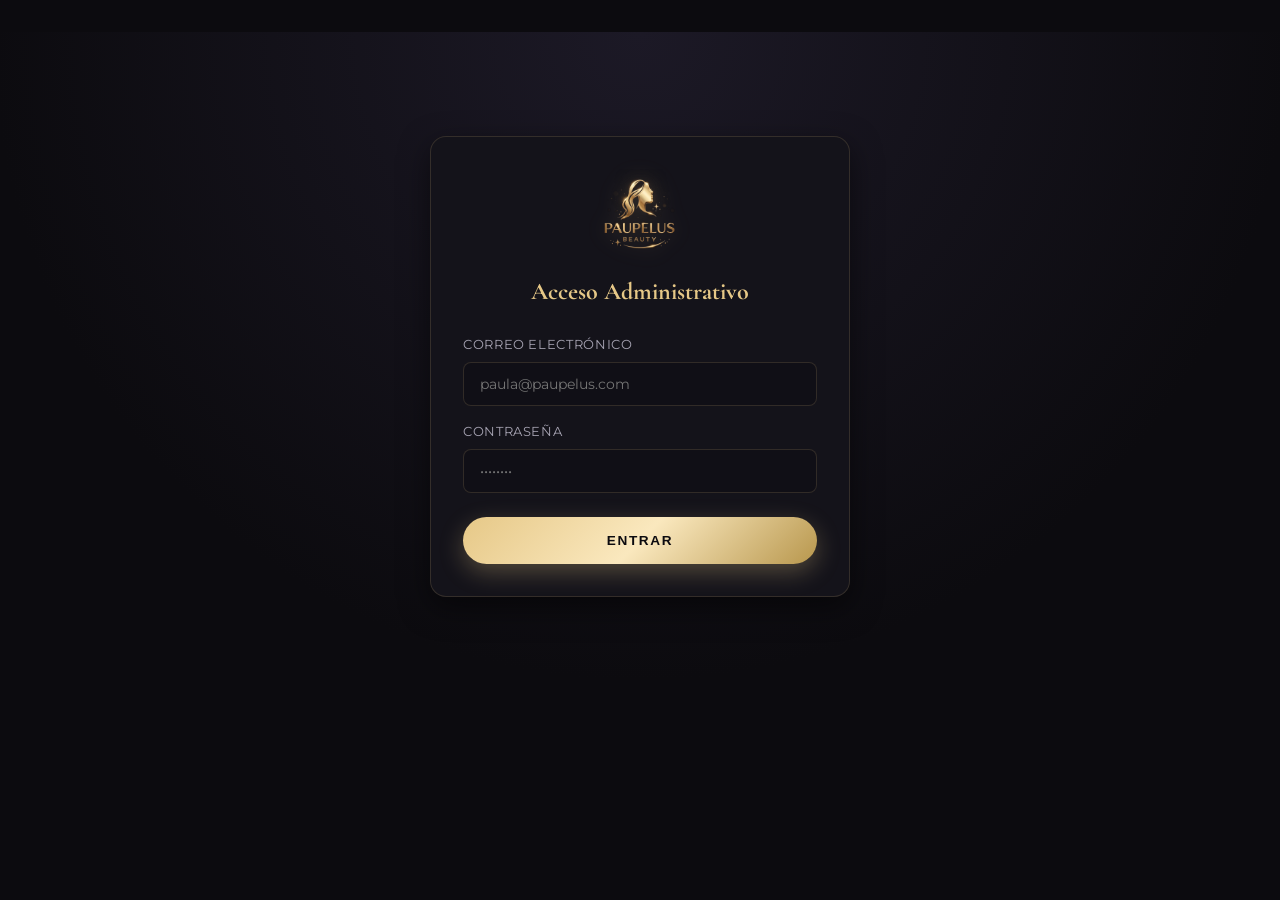
==== admin.html @ b0ae9ec2 "Fix: carga Supabase desde jsDelivr UMD para compatibilidad móvil" ====
<!DOCTYPE html>
<html lang="es">
<head>
  <meta charset="UTF-8">
  <meta name="viewport" content="width=device-width, initial-scale=1.0">
  <title>Paupelus Admin | Gestión de Catálogo</title>
  <link rel="stylesheet" href="css/base.css">
  <link rel="stylesheet" href="css/header.css">
  <link rel="stylesheet" href="css/admin.css">
  <link rel="icon" type="image/png" href="logo dorado transparente.png">
</head>
<body>

  <!-- Vista Login -->
  <main class="admin-container" id="loginView">
    <div class="admin-card" style="max-width: 420px; margin: 5rem auto;">
      <div style="text-align:center; margin-bottom:1.5rem;">
        <img src="logo dorado transparente.png" alt="Paupelus" class="admin-brand-logo" style="height: 80px; max-height: 80px; width: auto; object-fit: contain; filter: drop-shadow(0 2px 10px rgba(230,200,135,0.2));">
        <h2 style="margin-top: 1rem; font-size: 1.5rem;">Acceso Administrativo</h2>
      </div>
      <form id="loginForm" class="form-group" style="gap: 1rem;">
        <div class="form-group">
          <label for="loginEmail">Correo Electrónico</label>
          <input type="email" id="loginEmail" class="admin-input" required placeholder="paula@paupelus.com">
        </div>
        <div class="form-group">
          <label for="loginPassword">Contraseña</label>
          <input type="password" id="loginPassword" class="admin-input" required placeholder="••••••••">
        </div>
        <button type="submit" class="btn-primary" style="width:100%; justify-content:center; margin-top:0.5rem;">
          Entrar
        </button>
        <div id="loginError" class="admin-msg error" style="display:none;"></div>
      </form>
    </div>
  </main>

  <!-- Vista Panel Principal -->
  <main class="admin-container" id="panelView" style="display:none;">
    <div style="display:flex; justify-content:space-between; align-items:center; margin-bottom: 2rem;">
      <div style="display:flex; align-items:center; gap:1.2rem;">
        <img src="logo dorado transparente.png" alt="Paupelus" class="admin-brand-logo" style="height: 60px; max-height: 60px; width: auto; object-fit: contain; filter: drop-shadow(0 2px 8px rgba(230,200,135,0.2));">
        <h1 style="font-family:var(--font-serif); font-size:1.8rem; color:var(--gold-primary);">Panel de Administración</h1>
      </div>
      <button id="btnLogout" class="card-action-btn" style="flex:none; padding: 0.6rem 1.2rem;">
        Cerrar sesión
      </button>
    </div>

    <!-- Navegación de Pestañas Principales del Panel -->
    <div class="admin-main-tabs" style="display:flex; gap:0.6rem; margin-bottom:2rem; border-bottom: 1px solid var(--border-subtle); padding-bottom: 1rem; flex-wrap:wrap;">
      <button type="button" class="filter-btn active" id="tabNavProductos">Catálogo</button>
      <button type="button" class="filter-btn" id="tabNavReels">Reels ("En Acción")</button>
      <button type="button" class="filter-btn" id="tabNavGaleria">Galería</button>
      <button type="button" class="filter-btn" id="tabNavLives">Avisar Live</button>
    </div>

    <!-- Pestaña 1: Catálogo (Nuevo Producto + Gestión de Productos) -->
    <div id="panelSeccionProductos">
    <!-- Formulario de Creación de Producto -->
    <section class="admin-card">
      <h2>Nuevo Producto</h2>
      <form id="productForm">
        <div class="form-grid">
          <div class="form-group">
            <label for="categoria">Categoría</label>
            <select id="categoria" class="admin-select" required>
              <option value="pelucas">Pelucas</option>
              <option value="accesorios">Accesorios</option>
            </select>
          </div>
          <div class="form-group" id="subcategoriaGroup">
            <label for="subcategoriaSelect">Subcategoría (Peluca)</label>
            <select id="subcategoriaSelect" class="admin-select">
              <option value="">-- Selecciona --</option>
              <option value="seminatural">Peluca Clásica</option>
              <option value="lacefront">Peluca Lace Front</option>
            </select>
          </div>
          <div class="form-group">
            <label for="nombre">Nombre</label>
            <input type="text" id="nombre" class="admin-input" required placeholder="Ej. Caramel Wave HD">
          </div>
          <div class="form-group">
            <label for="color">Color</label>
            <input type="text" id="color" class="admin-input" placeholder="Ej. Castaño Miel">
          </div>
          <div class="form-group">
            <label for="largo_cm">Largo (cm)</label>
            <input type="number" id="largo_cm" class="admin-input" min="0" placeholder="Ej. 65">
          </div>
          <div class="form-group">
            <label for="tipo">Tipo</label>
            <input type="text" id="tipo" class="admin-input" placeholder="Ej. Ondulado / Lace 13x4">
          </div>
          <div class="form-group">
            <label for="precio">Precio (COP)</label>
            <input type="number" id="precio" class="admin-input" required min="0" placeholder="Ej. 185000">
          </div>
          <div class="form-group full-width">
            <label for="descripcion">Descripción (opcional)</label>
            <textarea id="descripcion" class="admin-textarea" rows="3" placeholder="Opcional"></textarea>
          </div>
          <div class="form-group">
            <label for="fotoInput">Foto del Producto (PNG, JPG)</label>
            <input type="file" id="fotoInput" class="admin-input" accept="image/*" required>
            <span id="fotoStatus" style="font-size:0.8rem; color:var(--text-muted); display:block; margin-top:0.3rem;"></span>
          </div>
          <div class="form-group">
            <label for="videoInput">Video (opcional)</label>
            <input type="file" id="videoInput" class="admin-input" accept="video/*">
            <span id="videoStatus" style="font-size:0.8rem; color:var(--text-muted); display:block; margin-top:0.3rem;"></span>
          </div>
        </div>

        <!-- Área de Previsualización y Procesado -->
        <div class="preview-box">
          <span id="processStatus" class="status-badge">Selecciona una foto y presiona "Procesar foto"</span>
          <canvas id="previewCanvas" width="1000" height="1250"></canvas>
        </div>

        <div class="admin-actions" style="flex-direction:column; align-items:flex-start;">
          <label style="display:flex; align-items:center; gap:0.5rem; margin-bottom:0.75rem; cursor:pointer;">
            <input type="checkbox" id="skipBgRemoval">
            Ya quité el fondo yo mismo (subir tal cual, sin procesar con IA)
          </label>
          <div style="display:flex; gap:1rem; flex-wrap:wrap;">
            <button type="button" id="btnProcesarFoto" class="btn-outline">
              Procesar foto
            </button>
            <button type="button" id="btnGuardarProducto" class="btn-primary" disabled>
              Guardar producto
            </button>
          </div>
        </div>

        <div id="panelMsg" class="admin-msg"></div>
      </form>
    </section>

    <!-- Lista y Papelera de Productos -->
    <section class="admin-card">
      <h2>Gestión de Catálogo</h2>
      <div class="admin-tabs" style="display:flex; gap:0.5rem; margin-bottom:1.5rem;">
        <button id="tabActivos" class="filter-btn active">Productos</button>
        <button id="tabPapelera" class="filter-btn">Papelera</button>
      </div>
      <div id="listaProductos">
        <p style="color:var(--text-muted); font-size:0.9rem;">Cargando lista...</p>
      </div>
    </section>
    </div>

    <!-- Gestión de Reels ("Paupelus en Acción") -->
    <section class="admin-card" id="seccionReels" style="display:none;">
      <h2>Gestión de Reels ("Paupelus en Acción")</h2>
      <p style="color:var(--text-muted); font-size:0.9rem; margin-top:-1rem; margin-bottom:1.5rem;">
        Configura los 4 reels fijados en la página de inicio. Puedes actualizar el link de TikTok o Instagram, el título descriptivo y subir una portada personalizada.
      </p>

      <div style="display: grid; grid-template-columns: repeat(auto-fit, minmax(280px, 1fr)); gap: 1.5rem;">
        <!-- Posición 1 -->
        <div class="reel-admin-card" style="background:#0d0c12; border:1px solid var(--border-subtle); border-radius:12px; padding:1.2rem; display:flex; flex-direction:column; gap:0.9rem;">
          <div style="display:flex; justify-content:space-between; align-items:center;">
            <h3 style="color:var(--gold-light); font-size:1.05rem; margin:0;">Posición 1</h3>
            <span class="badge-status badge-active" id="reelBadge_1" style="display:none;">Guardado</span>
          </div>

          <div class="form-group">
            <label for="reelPlataforma_1">Plataforma</label>
            <select id="reelPlataforma_1" class="admin-select">
              <option value="TikTok">TikTok</option>
              <option value="Instagram">Instagram</option>
            </select>
          </div>

          <div class="form-group">
            <label for="reelTitulo_1">Título</label>
            <input type="text" id="reelTitulo_1" class="admin-input" placeholder="Ej. Instalación indetectable">
          </div>

          <div class="form-group">
            <label for="reelLink_1">Link (URL)</label>
            <input type="url" id="reelLink_1" class="admin-input" placeholder="https://www.tiktok.com/@...">
          </div>

          <div class="form-group">
            <label for="reelPortada_1">Portada (Imagen)</label>
            <div style="display:flex; align-items:center; gap:0.8rem;">
              <img id="reelPreview_1" src="" alt="Preview" style="width:50px; height:75px; object-fit:cover; border-radius:6px; background:#171520; display:none; border:1px solid var(--border-subtle);">
              <div style="flex:1;">
                <input type="file" id="reelPortada_1" class="admin-input" accept="image/*" style="font-size:0.8rem; padding:0.4rem 0.6rem;">
                <span id="reelPortadaStatus_1" style="font-size:0.75rem; color:var(--text-muted); display:block; margin-top:0.2rem;">Sin imagen personalizada</span>
              </div>
            </div>
          </div>

          <div style="margin-top:auto; padding-top:0.5rem;">
            <button type="button" class="btn-primary" id="btnGuardarReel_1" style="width:100%; justify-content:center;">
              Guardar Posición 1
            </button>
            <div id="reelMsg_1" class="admin-msg" style="margin-top:0.5rem;"></div>
          </div>
        </div>

        <!-- Posición 2 -->
        <div class="reel-admin-card" style="background:#0d0c12; border:1px solid var(--border-subtle); border-radius:12px; padding:1.2rem; display:flex; flex-direction:column; gap:0.9rem;">
          <div style="display:flex; justify-content:space-between; align-items:center;">
            <h3 style="color:var(--gold-light); font-size:1.05rem; margin:0;">Posición 2</h3>
            <span class="badge-status badge-active" id="reelBadge_2" style="display:none;">Guardado</span>
          </div>

          <div class="form-group">
            <label for="reelPlataforma_2">Plataforma</label>
            <select id="reelPlataforma_2" class="admin-select">
              <option value="Instagram">Instagram</option>
              <option value="TikTok">TikTok</option>
            </select>
          </div>

          <div class="form-group">
            <label for="reelTitulo_2">Título</label>
            <input type="text" id="reelTitulo_2" class="admin-input" placeholder="Ej. Cambio de look express">
          </div>

          <div class="form-group">
            <label for="reelLink_2">Link (URL)</label>
            <input type="url" id="reelLink_2" class="admin-input" placeholder="https://www.instagram.com/reel/...">
          </div>

          <div class="form-group">
            <label for="reelPortada_2">Portada (Imagen)</label>
            <div style="display:flex; align-items:center; gap:0.8rem;">
              <img id="reelPreview_2" src="" alt="Preview" style="width:50px; height:75px; object-fit:cover; border-radius:6px; background:#171520; display:none; border:1px solid var(--border-subtle);">
              <div style="flex:1;">
                <input type="file" id="reelPortada_2" class="admin-input" accept="image/*" style="font-size:0.8rem; padding:0.4rem 0.6rem;">
                <span id="reelPortadaStatus_2" style="font-size:0.75rem; color:var(--text-muted); display:block; margin-top:0.2rem;">Sin imagen personalizada</span>
              </div>
            </div>
          </div>

          <div style="margin-top:auto; padding-top:0.5rem;">
            <button type="button" class="btn-primary" id="btnGuardarReel_2" style="width:100%; justify-content:center;">
              Guardar Posición 2
            </button>
            <div id="reelMsg_2" class="admin-msg" style="margin-top:0.5rem;"></div>
          </div>
        </div>

        <!-- Posición 3 -->
        <div class="reel-admin-card" style="background:#0d0c12; border:1px solid var(--border-subtle); border-radius:12px; padding:1.2rem; display:flex; flex-direction:column; gap:0.9rem;">
          <div style="display:flex; justify-content:space-between; align-items:center;">
            <h3 style="color:var(--gold-light); font-size:1.05rem; margin:0;">Posición 3</h3>
            <span class="badge-status badge-active" id="reelBadge_3" style="display:none;">Guardado</span>
          </div>

          <div class="form-group">
            <label for="reelPlataforma_3">Plataforma</label>
            <select id="reelPlataforma_3" class="admin-select">
              <option value="TikTok">TikTok</option>
              <option value="Instagram">Instagram</option>
            </select>
          </div>

          <div class="form-group">
            <label for="reelTitulo_3">Título</label>
            <input type="text" id="reelTitulo_3" class="admin-input" placeholder="Ej. Desenredado y cuidado">
          </div>

          <div class="form-group">
            <label for="reelLink_3">Link (URL)</label>
            <input type="url" id="reelLink_3" class="admin-input" placeholder="https://www.tiktok.com/@...">
          </div>

          <div class="form-group">
            <label for="reelPortada_3">Portada (Imagen)</label>
            <div style="display:flex; align-items:center; gap:0.8rem;">
              <img id="reelPreview_3" src="" alt="Preview" style="width:50px; height:75px; object-fit:cover; border-radius:6px; background:#171520; display:none; border:1px solid var(--border-subtle);">
              <div style="flex:1;">
                <input type="file" id="reelPortada_3" class="admin-input" accept="image/*" style="font-size:0.8rem; padding:0.4rem 0.6rem;">
                <span id="reelPortadaStatus_3" style="font-size:0.75rem; color:var(--text-muted); display:block; margin-top:0.2rem;">Sin imagen personalizada</span>
              </div>
            </div>
          </div>

          <div style="margin-top:auto; padding-top:0.5rem;">
            <button type="button" class="btn-primary" id="btnGuardarReel_3" style="width:100%; justify-content:center;">
              Guardar Posición 3
            </button>
            <div id="reelMsg_3" class="admin-msg" style="margin-top:0.5rem;"></div>
          </div>
        </div>

        <!-- Posición 4 -->
        <div class="reel-admin-card" style="background:#0d0c12; border:1px solid var(--border-subtle); border-radius:12px; padding:1.2rem; display:flex; flex-direction:column; gap:0.9rem;">
          <div style="display:flex; justify-content:space-between; align-items:center;">
            <h3 style="color:var(--gold-light); font-size:1.05rem; margin:0;">Posición 4</h3>
            <span class="badge-status badge-active" id="reelBadge_4" style="display:none;">Guardado</span>
          </div>

          <div class="form-group">
            <label for="reelPlataforma_4">Plataforma</label>
            <select id="reelPlataforma_4" class="admin-select">
              <option value="Instagram">Instagram</option>
              <option value="TikTok">TikTok</option>
            </select>
          </div>

          <div class="form-group">
            <label for="reelTitulo_4">Título</label>
            <input type="text" id="reelTitulo_4" class="admin-input" placeholder="Ej. Test de calor y peinado">
          </div>

          <div class="form-group">
            <label for="reelLink_4">Link (URL)</label>
            <input type="url" id="reelLink_4" class="admin-input" placeholder="https://www.instagram.com/reel/...">
          </div>

          <div class="form-group">
            <label for="reelPortada_4">Portada (Imagen)</label>
            <div style="display:flex; align-items:center; gap:0.8rem;">
              <img id="reelPreview_4" src="" alt="Preview" style="width:50px; height:75px; object-fit:cover; border-radius:6px; background:#171520; display:none; border:1px solid var(--border-subtle);">
              <div style="flex:1;">
                <input type="file" id="reelPortada_4" class="admin-input" accept="image/*" style="font-size:0.8rem; padding:0.4rem 0.6rem;">
                <span id="reelPortadaStatus_4" style="font-size:0.75rem; color:var(--text-muted); display:block; margin-top:0.2rem;">Sin imagen personalizada</span>
              </div>
            </div>
          </div>

          <div style="margin-top:auto; padding-top:0.5rem;">
            <button type="button" class="btn-primary" id="btnGuardarReel_4" style="width:100%; justify-content:center;">
              Guardar Posición 4
            </button>
            <div id="reelMsg_4" class="admin-msg" style="margin-top:0.5rem;"></div>
          </div>
        </div>
      </div>
    </section>

    <!-- Gestión de Galería de Videos Promocionales -->
    <section class="admin-card" id="seccionGaleria" style="display:none;">
      <h2>Galería de Videos Promocionales</h2>
      <p style="color:var(--text-muted); font-size:0.9rem; margin-top:-1rem; margin-bottom:1.5rem;">
        Gestiona los videos de la sección Galería del sitio público. Los videos se alojan en el bucket <code>videos-galeria</code> y las portadas en <code>fotos-pelucas</code>.
      </p>

      <!-- Formulario de Video de Galería -->
      <form id="galeriaForm" style="margin-bottom:2.5rem; background:#0d0c12; border:1px solid var(--border-subtle); border-radius:12px; padding:1.5rem;">
        <h3 style="color:var(--gold-light); font-size:1.15rem; margin-bottom:1.2rem;">Nuevo Video / Edición</h3>
        
        <div class="form-grid">
          <div class="form-group" style="grid-column: span 2;">
            <label for="galeriaTitulo">Título del Video *</label>
            <input type="text" id="galeriaTitulo" class="admin-input" required placeholder="Ej. Presentación Silk Top Natural 60cm">
          </div>

          <div class="form-group">
            <label for="galeriaOrden">Orden de Exhibición</label>
            <input type="number" id="galeriaOrden" class="admin-input" min="1" value="1" placeholder="1">
          </div>

          <div class="form-group full-width">
            <label for="galeriaDescripcion">Descripción (Opcional)</label>
            <textarea id="galeriaDescripcion" class="admin-textarea" rows="2" placeholder="Detalles de la fibra, peinado o características del video..."></textarea>
          </div>

          <div class="form-group">
            <label for="galeriaVideoFile">Archivo de Video (MP4, WebM) *</label>
            <input type="file" id="galeriaVideoFile" class="admin-input" accept="video/*" required>
            <span id="galeriaVideoStatus" style="font-size:0.8rem; color:var(--text-muted); display:block; margin-top:0.3rem;"></span>
          </div>

          <div class="form-group">
            <label for="galeriaPortadaFile">Portada personalizada (Opcional)</label>
            <input type="file" id="galeriaPortadaFile" class="admin-input" accept="image/*">
            <span id="galeriaPortadaStatus" style="font-size:0.8rem; color:var(--text-muted); display:block; margin-top:0.3rem;"></span>
          </div>
        </div>

        <div class="admin-actions" style="margin-top:1.5rem;">
          <button type="submit" id="btnGuardarGaleria" class="btn-primary">
            Guardar video
          </button>
          <button type="button" id="btnCancelarGaleria" class="card-action-btn" style="display:none; padding:0.6rem 1.2rem;">
            Cancelar edición
          </button>
        </div>

        <div id="galeriaMsg" class="admin-msg"></div>
      </form>

      <!-- Listado de Videos de Galería -->
      <div style="border-top:1px solid var(--border-subtle); padding-top:1.5rem;">
        <div style="display:flex; justify-content:space-between; align-items:center; margin-bottom:1rem;">
          <h3 style="color:var(--gold-light); font-size:1.15rem; margin:0;">Videos registrados</h3>
        </div>
        <div id="listaGaleriaVideos">
          <p style="color:var(--text-muted); font-size:0.9rem;">Cargando videos...</p>
        </div>
      </div>
    </section>

    <!-- Sección Avisar Live (Club Paupelus) -->
    <section class="admin-card" id="seccionAvisarLive" style="display:none;">
      <div style="display:flex; justify-content:space-between; align-items:center; flex-wrap:wrap; gap:1rem;">
        <div>
          <h2 style="margin-bottom:0.3rem;">Transmisiones en Vivo (Lives)</h2>
          <p style="color:var(--text-muted); font-size:0.9rem; margin:0;">
            Notifica por WhatsApp a los suscriptores del Club Paupelus cuando esté por iniciar un Live Shopping.
          </p>
        </div>
        <button type="button" id="btnAvisarLive" class="btn-primary" style="display:inline-flex; align-items:center; gap:0.6rem;">
          📢 Avisar Live
        </button>
      </div>

      <!-- Contenedor desplegable de contactos pendientes -->
      <div id="contenedorContactosLive" style="display:none; margin-top:1.5rem; border-top:1px solid var(--border-subtle); padding-top:1.5rem;">
        <div style="display:flex; justify-content:space-between; align-items:center; margin-bottom:1rem;">
          <h3 style="color:var(--gold-light); font-size:1.1rem; margin:0;">
            Contactos pendientes por avisar (<span id="contadorContactosLive">0</span>)
          </h3>
          <button type="button" id="btnCerrarContactosLive" class="card-action-btn" style="padding:0.4rem 0.8rem; font-size:0.75rem;">
            Ocultar lista
          </button>
        </div>
        <div id="listaContactosLive">
          <!-- Ítems generados dinámicamente -->
        </div>
      </div>

      <div id="msgAvisarLive" class="admin-msg" style="margin-top:1rem;"></div>
    </section>
  </main>

  <script src="https://cdn.jsdelivr.net/npm/@supabase/supabase-js@2/dist/umd/supabase.min.js"></script>
  <script type="module" src="js/admin/main.js"></script>
</body>
</html>
---- css/base.css ----
/* Paupelus - Haute Coiffure & Luxury Hair Esthetic Design System */
@import url('https://fonts.googleapis.com/css2?family=Cormorant+Garamond:ital,wght@0,300;0,400;0,600;1,400&family=Montserrat:wght@200;300;400;500;600;700&display=swap');

:root {
  --bg-main: #0c0b0f;
  --bg-surface: #14131a;
  --bg-card: rgba(26, 25, 34, 0.7);
  --bg-card-hover: rgba(35, 33, 46, 0.85);
  
  --gold-primary: #e6c887;
  --gold-light: #fae8be;
  --gold-dark: #b8974d;
  --gold-gradient: linear-gradient(135deg, #e6c887 0%, #fae8be 50%, #b8974d 100%);
  
  --rose-subtle: #f5d6ce;
  --text-main: #f8f7f9;
  --text-muted: #a6a3b2;
  --border-subtle: rgba(230, 200, 135, 0.15);
  --border-active: rgba(230, 200, 135, 0.45);
  
  --font-serif: 'Cormorant Garamond', Georgia, serif;
  --font-sans: 'Montserrat', -apple-system, BlinkMacSystemFont, sans-serif;
  
  --blur-glass: blur(16px);
  --shadow-luxury: 0 20px 40px -15px rgba(0,0,0,0.7), 0 0 30px rgba(230, 200, 135, 0.08);
  --transition-smooth: cubic-bezier(0.16, 1, 0.3, 1);
}

*, *::before, *::after {
  box-sizing: border-box;
  margin: 0;
  padding: 0;
}

html {
  scroll-behavior: smooth;
  font-size: 16px;
  background-color: var(--bg-main);
  color: var(--text-main);
}

section[id] {
  scroll-margin-top: 110px;
}

body {
  font-family: var(--font-sans);
  background: radial-gradient(circle at 50% 0%, #1c1926 0%, #0c0b0f 70%);
  color: var(--text-main);
  line-height: 1.6;
  overflow-x: hidden;
  -webkit-font-smoothing: antialiased;
}

/* Custom Scrollbar */
::-webkit-scrollbar {
  width: 8px;
}
::-webkit-scrollbar-track {
  background: var(--bg-main);
}
::-webkit-scrollbar-thumb {
  background: #2a2836;
  border-radius: 4px;
}
::-webkit-scrollbar-thumb:hover {
  background: var(--gold-dark);
}

/* Global Buttons */
.btn-primary {
  display: inline-flex;
  align-items: center;
  gap: 0.8rem;
  background: var(--gold-gradient);
  color: #0c0b0f;
  padding: 1rem 2.4rem;
  border-radius: 50px;
  font-weight: 600;
  font-size: 0.85rem;
  letter-spacing: 0.12em;
  text-transform: uppercase;
  text-decoration: none;
  border: none;
  cursor: pointer;
  box-shadow: 0 8px 25px rgba(230, 200, 135, 0.3);
  transition: all 0.35s var(--transition-smooth);
}

.btn-primary:hover {
  transform: translateY(-3px) scale(1.02);
  box-shadow: 0 14px 30px rgba(230, 200, 135, 0.45);
}

.btn-outline {
  display: inline-flex;
  align-items: center;
  gap: 0.8rem;
  background: transparent;
  color: var(--text-main);
  padding: 1rem 2.2rem;
  border-radius: 50px;
  font-weight: 500;
  font-size: 0.85rem;
  letter-spacing: 0.12em;
  text-transform: uppercase;
  text-decoration: none;
  border: 1px solid var(--border-active);
  backdrop-filter: blur(8px);
  cursor: pointer;
  transition: all 0.35s var(--transition-smooth);
}

.btn-outline:hover {
  background: rgba(230, 200, 135, 0.1);
  color: var(--gold-primary);
  border-color: var(--gold-primary);
}

/* Editorial Statement Banner */
.editorial-banner {
  padding: 5rem 2rem;
  background: linear-gradient(180deg, rgba(12,11,15,1) 0%, rgba(20,19,26,0.6) 50%, rgba(12,11,15,1) 100%);
  border-top: 1px solid var(--border-subtle);
  border-bottom: 1px solid var(--border-subtle);
}

.editorial-inner {
  max-width: 1100px;
  margin: 0 auto;
  display: grid;
  grid-template-columns: 1fr 1fr;
  gap: 4rem;
  align-items: center;
}

.editorial-quote {
  font-family: var(--font-serif);
  font-size: 2.2rem;
  font-weight: 300;
  line-height: 1.35;
  color: var(--gold-light);
  border-left: 2px solid var(--gold-dark);
  padding-left: 1.8rem;
}

.editorial-text {
  font-size: 0.95rem;
  color: var(--text-muted);
  line-height: 1.8;
}

.editorial-features {
  display: grid;
  grid-template-columns: repeat(3, 1fr);
  gap: 2rem;
  margin-top: 2rem;
}

.feat-item {
  text-align: center;
  padding: 1.5rem 1rem;
  background: rgba(255, 255, 255, 0.02);
  border: 1px solid var(--border-subtle);
  border-radius: 12px;
}

.feat-num {
  font-family: var(--font-serif);
  font-size: 1.8rem;
  color: var(--gold-primary);
  display: block;
}

.feat-label {
  font-size: 0.75rem;
  text-transform: uppercase;
  letter-spacing: 0.1em;
  color: var(--text-muted);
  margin-top: 0.3rem;
}

/* Care & Hair Guide Section */
.hair-guide-section {
  padding: 6rem 2rem;
  max-width: 1300px;
  margin: 0 auto;
}

.guide-cards-grid {
  display: grid;
  grid-template-columns: repeat(3, 1fr);
  gap: 2rem;
  margin-top: 3rem;
}

.guide-card {
  background: var(--bg-card);
  border: 1px solid var(--border-subtle);
  border-radius: 14px;
  padding: 2.2rem 1.8rem;
  display: flex;
  flex-direction: column;
  gap: 1rem;
  transition: all 0.3s ease;
}

.guide-card:hover {
  border-color: var(--gold-primary);
  background: var(--bg-card-hover);
  transform: translateY(-4px);
}

.guide-icon {
  width: 48px;
  height: 48px;
  border-radius: 12px;
  background: rgba(230, 200, 135, 0.1);
  display: flex;
  align-items: center;
  justify-content: center;
  color: var(--gold-primary);
}

.guide-card h3 {
  font-family: var(--font-serif);
  font-size: 1.35rem;
  font-weight: 400;
  color: #ffffff;
}

.guide-card p {
  color: var(--text-muted);
  font-size: 0.88rem;
  line-height: 1.6;
}

/* Floating WhatsApp Widget */
.floating-whatsapp {
  position: fixed;
  bottom: 2rem;
  right: 2rem;
  z-index: 1500;
  display: flex;
  align-items: center;
  gap: 0.8rem;
  text-decoration: none;
}

.whatsapp-label {
  background: rgba(18, 17, 24, 0.85);
  backdrop-filter: blur(8px);
  border: 1px solid rgba(230, 200, 135, 0.3);
  color: #ffffff;
  padding: 0.5rem 0.9rem;
  border-radius: 50px;
  font-size: 0.78rem;
  font-weight: 500;
  letter-spacing: 0.05em;
  box-shadow: 0 8px 20px rgba(0,0,0,0.3);
  opacity: 0;
  transform: translateX(10px);
  transition: all 0.3s ease;
  white-space: nowrap;
  pointer-events: none;
}

.floating-whatsapp:hover .whatsapp-label {
  opacity: 1;
  transform: translateX(0);
}

.whatsapp-btn {
  width: 60px;
  height: 60px;
  border-radius: 50%;
  background: linear-gradient(135deg, #2fe574 0%, #1ea951 100%);
  color: #ffffff;
  display: flex;
  align-items: center;
  justify-content: center;
  box-shadow: 0 10px 25px rgba(37, 211, 102, 0.4);
  cursor: pointer;
  position: relative;
  transition: all 0.3s var(--transition-smooth);
}

.whatsapp-btn::before {
  content: '';
  position: absolute;
  inset: -4px;
  border-radius: 50%;
  border: 2px solid rgba(37, 211, 102, 0.6);
  animation: pulse-ring 2s cubic-bezier(0.215, 0.61, 0.355, 1) infinite;
}

@keyframes pulse-ring {
  0% { transform: scale(0.95); opacity: 0.9; }
  60% { transform: scale(1.3); opacity: 0; }
  100% { transform: scale(1.3); opacity: 0; }
}

.floating-whatsapp:hover .whatsapp-btn {
  transform: scale(1.08);
  box-shadow: 0 12px 30px rgba(37, 211, 102, 0.6);
}

/* Animations */
.reveal {
  opacity: 0;
  transform: translateY(30px);
  transition: all 0.8s var(--transition-smooth);
}

.reveal.active {
  opacity: 1;
  transform: translateY(0);
}

/* Responsive Rules (Base & Widgets) */
@media (max-width: 1024px) {
  .editorial-inner {
    grid-template-columns: 1fr;
    gap: 2rem;
  }
  
  .guide-cards-grid {
    grid-template-columns: 1fr;
  }
}

@media (max-width: 640px) {
  .btn-primary, .btn-outline {
    width: 100%;
    justify-content: center;
  }
  
  .editorial-features {
    grid-template-columns: 1fr;
  }
  
  .floating-whatsapp {
    bottom: 1.2rem;
    right: 1.2rem;
  }
  
  .whatsapp-label {
    display: none;
  }
}
---- css/header.css ----
/* Header & Navigation */
.header {
  position: fixed;
  top: 0;
  left: 0;
  width: 100%;
  z-index: 1000;
  background: rgba(12, 11, 15, 0.82);
  backdrop-filter: var(--blur-glass);
  border-bottom: 1px solid var(--border-subtle);
  transition: all 0.4s var(--transition-smooth);
}

.header.scrolled {
  background: rgba(12, 11, 15, 0.95);
  box-shadow: 0 10px 30px rgba(0,0,0,0.5);
  padding: 0;
}

.header-container {
  max-width: 1440px;
  margin: 0 auto;
  display: flex;
  align-items: center;
  justify-content: space-between;
  gap: 2.5rem;
  padding: 0.6rem 2rem;
}

.nav-left {
  display: flex;
  align-items: center;
  flex: 1;
}

.nav-links {
  display: flex;
  gap: 2rem;
  list-style: none;
}

.nav-link {
  color: var(--text-muted);
  text-decoration: none;
  font-size: 0.85rem;
  letter-spacing: 0.12em;
  text-transform: uppercase;
  font-weight: 500;
  position: relative;
  transition: color 0.3s ease;
  padding: 0.4rem 0;
}

.nav-link::after {
  content: '';
  position: absolute;
  bottom: 0;
  left: 0;
  width: 0;
  height: 1.5px;
  background: var(--gold-gradient);
  transition: width 0.3s var(--transition-smooth);
}

.nav-link:hover, .nav-link.active {
  color: var(--gold-primary);
}

.nav-link:hover::after, .nav-link.active::after {
  width: 100%;
}

/* Nav Dropdown (Desktop) */
.nav-item-dropdown {
  position: relative;
  display: flex;
  align-items: center;
}

.nav-dropdown-trigger {
  display: inline-flex;
  align-items: center;
  gap: 0.35rem;
  cursor: pointer;
}

.dropdown-chevron {
  transition: transform 0.28s ease;
}

.nav-item-dropdown:hover .dropdown-chevron,
.nav-item-dropdown.open .dropdown-chevron {
  transform: rotate(180deg);
}

.nav-dropdown-menu {
  display: none;
  list-style: none;
  margin: 0;
  padding: 0;
}

@media (min-width: 1025px) {
  .nav-dropdown-menu {
    display: flex;
    flex-direction: column;
    gap: 0.25rem;
    position: absolute;
    top: calc(100% + 10px);
    left: 50%;
    transform: translateX(-50%) translateY(8px);
    min-width: 180px;
    background: rgba(16, 15, 22, 0.97);
    backdrop-filter: blur(20px);
    -webkit-backdrop-filter: blur(20px);
    border: 1px solid var(--border-active);
    border-radius: 12px;
    box-shadow: 0 16px 36px rgba(0, 0, 0, 0.7), 0 0 20px rgba(230, 200, 135, 0.1);
    padding: 0.45rem;
    opacity: 0;
    visibility: hidden;
    pointer-events: none;
    transition: opacity 0.24s ease, transform 0.24s ease, visibility 0.24s ease;
    z-index: 1050;
  }

  /* Puente invisible para mantener el hover */
  .nav-dropdown-menu::before {
    content: '';
    position: absolute;
    top: -14px;
    left: 0;
    right: 0;
    height: 14px;
  }

  .nav-item-dropdown:hover .nav-dropdown-menu,
  .nav-item-dropdown.open .nav-dropdown-menu {
    opacity: 1;
    visibility: visible;
    pointer-events: auto;
    transform: translateX(-50%) translateY(0);
  }
}

.nav-dropdown-item {
  width: 100%;
  background: transparent;
  border: none;
  color: var(--text-muted);
  font-family: var(--font-sans);
  font-size: 0.82rem;
  letter-spacing: 0.08em;
  text-transform: uppercase;
  font-weight: 500;
  padding: 0.65rem 0.95rem;
  border-radius: 8px;
  text-align: left;
  cursor: pointer;
  display: flex;
  align-items: center;
  justify-content: space-between;
  transition: all 0.2s ease;
  box-sizing: border-box;
}

.nav-dropdown-item:hover,
.nav-dropdown-item:focus-visible {
  color: var(--gold-primary);
  background: rgba(230, 200, 135, 0.12);
  transform: translateX(3px);
}

.nav-dropdown-item.active {
  color: #0c0b0f;
  background: var(--gold-gradient);
  font-weight: 600;
}

.logo-wrapper {
  display: flex;
  align-items: center;
  text-decoration: none;
  flex-shrink: 0;
}

.brand-logo {
  height: 130px;
  max-height: 130px;
  width: auto;
  object-fit: contain;
  filter: drop-shadow(0 2px 14px rgba(230, 200, 135, 0.22));
  transition: transform 0.3s ease;
}

.brand-logo:hover {
  transform: scale(1.04);
}

.header-actions {
  display: flex;
  justify-content: flex-end;
  align-items: center;
  gap: 1.5rem;
  flex-shrink: 0;
}

.icon-btn {
  background: transparent;
  border: none;
  color: var(--text-main);
  cursor: pointer;
  position: relative;
  display: flex;
  align-items: center;
  justify-content: center;
  padding: 0.5rem;
  border-radius: 50%;
  transition: all 0.3s ease;
}

.icon-btn:hover {
  color: var(--gold-primary);
  background: rgba(230, 200, 135, 0.1);
}

.badge-count {
  position: absolute;
  top: -2px;
  right: -2px;
  background: var(--gold-dark);
  color: #0c0b0f;
  font-size: 0.65rem;
  font-weight: 700;
  min-width: 18px;
  height: 18px;
  border-radius: 50%;
  display: flex;
  align-items: center;
  justify-content: center;
  padding: 0 4px;
}

.mobile-menu-btn {
  display: none;
  background: transparent;
  border: none;
  color: var(--text-main);
  cursor: pointer;
  padding: 0.5rem;
  border-radius: 50%;
  transition: all 0.3s ease;
  align-items: center;
  justify-content: center;
}

.mobile-menu-btn:hover {
  color: var(--gold-primary);
  background: rgba(230, 200, 135, 0.1);
}

/* Mobile Navigation Drawer & Overlay */
.mobile-menu-overlay {
  position: fixed;
  inset: 0;
  background: rgba(0, 0, 0, 0.75);
  backdrop-filter: blur(5px);
  -webkit-backdrop-filter: blur(5px);
  z-index: 2050;
  opacity: 0;
  pointer-events: none;
  transition: opacity 0.3s cubic-bezier(0.16, 1, 0.3, 1);
}

.mobile-menu-overlay.open {
  opacity: 1;
  pointer-events: auto;
}

.mobile-menu-drawer {
  position: fixed;
  top: 0;
  right: 0;
  width: 85%;
  max-width: 340px;
  height: 100vh;
  background: rgba(14, 13, 18, 0.97);
  backdrop-filter: blur(20px);
  -webkit-backdrop-filter: blur(20px);
  border-left: 1px solid var(--border-subtle);
  box-shadow: -15px 0 45px rgba(0, 0, 0, 0.8);
  z-index: 2051;
  display: flex;
  flex-direction: column;
  transform: translateX(100%);
  transition: transform 0.38s cubic-bezier(0.16, 1, 0.3, 1);
}

.mobile-menu-drawer.open {
  transform: translateX(0);
}

.mobile-menu-header {
  padding: 1.6rem 1.4rem;
  border-bottom: 1px solid var(--border-subtle);
  display: flex;
  justify-content: space-between;
  align-items: center;
}

.mobile-menu-brand {
  display: flex;
  flex-direction: column;
}

.mobile-menu-tag {
  font-size: 0.7rem;
  letter-spacing: 0.25em;
  text-transform: uppercase;
  color: var(--gold-primary);
  font-weight: 600;
}

.mobile-menu-title {
  font-family: var(--font-serif);
  font-size: 1.35rem;
  color: var(--text-main);
  font-weight: 400;
  margin-top: 0.2rem;
}

.mobile-menu-close {
  background: transparent;
  border: none;
  color: var(--text-muted);
  cursor: pointer;
  padding: 0.5rem;
  display: flex;
  align-items: center;
  justify-content: center;
  border-radius: 50%;
  transition: all 0.25s ease;
}

.mobile-menu-close:hover {
  color: var(--gold-primary);
  background: rgba(230, 200, 135, 0.1);
}

.mobile-menu-nav {
  padding: 1.4rem 1rem;
  display: flex;
  flex-direction: column;
  flex: 1;
}

.mobile-menu-list {
  list-style: none;
  padding: 0;
  margin: 0;
  display: flex;
  flex-direction: column;
  gap: 0.75rem;
}

.mobile-menu-item {
  width: 100%;
  display: flex;
  align-items: center;
  justify-content: space-between;
  padding: 1rem 1.25rem;
  background: rgba(255, 255, 255, 0.03);
  border: 1px solid var(--border-subtle);
  border-radius: 12px;
  color: var(--text-main);
  font-family: var(--font-sans);
  font-size: 0.92rem;
  font-weight: 500;
  letter-spacing: 0.03em;
  text-decoration: none;
  cursor: pointer;
  text-align: left;
  transition: all 0.25s ease;
  box-sizing: border-box;
}

.mobile-menu-item:hover,
.mobile-menu-item:active {
  background: rgba(230, 200, 135, 0.09);
  border-color: rgba(230, 200, 135, 0.4);
  color: var(--gold-primary);
  transform: translateX(4px);
}

.mobile-menu-item.active {
  background: var(--gold-gradient);
  color: #0c0b0f;
  font-weight: 600;
  border-color: transparent;
  box-shadow: 0 4px 18px var(--gold-glow);
}

.mobile-menu-item.active .mobile-menu-arrow {
  color: #0c0b0f;
  transform: translateX(3px);
}

.mobile-menu-arrow {
  color: var(--gold-primary);
  transition: transform 0.25s ease, color 0.25s ease;
  flex-shrink: 0;
}

.mobile-menu-item:hover .mobile-menu-arrow {
  transform: translateX(3px);
}

/* Responsive Rules (Header) */
@media (max-width: 1024px) {
  .header-container {
    gap: 1.5rem;
    padding: 0.6rem 1.5rem;
  }
  
  .nav-left {
    flex: 0;
    order: 3;
  }
  
  .header-actions {
    order: 2;
    margin-left: auto;
  }

  .brand-logo {
    height: 105px;
    max-height: 105px;
  }
  
  .nav-links {
    display: none;
  }
  
  .mobile-menu-btn {
    display: flex;
  }
}

@media (max-width: 640px) {
  .header-container {
    padding: 0.5rem 1rem;
    gap: 1rem;
  }
  
  .brand-logo {
    height: 85px;
    max-height: 85px;
  }
}

/* En desktop, asegurar que nunca sea visible el menú móvil */
@media (min-width: 1025px) {
  .mobile-menu-overlay,
  .mobile-menu-drawer {
    display: none !important;
  }
}
---- css/admin.css ----
/* Paupelus Admin - Panel de Administración & Gestión */

.admin-container {
  max-width: 1000px;
  margin: 2rem auto;
  padding: 1.5rem;
}

.admin-card {
  background: var(--bg-surface);
  border: 1px solid var(--border-subtle);
  border-radius: 16px;
  padding: 2rem;
  margin-bottom: 2rem;
  box-shadow: 0 10px 30px rgba(0,0,0,0.5);
}

.admin-card h2 {
  font-family: var(--font-serif);
  color: var(--gold-primary);
  margin-bottom: 1.5rem;
  font-size: 1.8rem;
}

.form-grid {
  display: grid;
  grid-template-columns: repeat(auto-fit, minmax(240px, 1fr));
  gap: 1.2rem;
}

.form-group {
  display: flex;
  flex-direction: column;
  gap: 0.4rem;
}

.form-group.full-width {
  grid-column: 1 / -1;
}

.form-group label {
  font-size: 0.8rem;
  letter-spacing: 0.05em;
  text-transform: uppercase;
  color: var(--text-muted);
}

.admin-input, .admin-select, .admin-textarea {
  background: #100f16;
  border: 1px solid var(--border-subtle);
  color: var(--text-main);
  padding: 0.75rem 1rem;
  border-radius: 8px;
  font-size: 0.9rem;
  font-family: var(--font-sans);
  outline: none;
  transition: border-color 0.25s ease;
}

.admin-input:focus, .admin-select:focus, .admin-textarea:focus {
  border-color: var(--gold-primary);
}

.preview-box {
  display: flex;
  flex-direction: column;
  align-items: center;
  gap: 1rem;
  background: #0d0c12;
  border: 1px dashed var(--border-subtle);
  border-radius: 12px;
  padding: 1.5rem;
  margin-top: 1rem;
}

#previewCanvas {
  max-width: 100%;
  height: auto;
  max-height: 420px;
  border-radius: 8px;
  background: repeating-conic-gradient(#1c1a24 0% 25%, #14131b 0% 50%) 50% / 20px 20px;
}

.status-badge {
  font-size: 0.85rem;
  color: var(--gold-light);
}

.admin-actions {
  display: flex;
  gap: 1rem;
  flex-wrap: wrap;
  margin-top: 1.5rem;
}

.admin-msg {
  margin-top: 1rem;
  padding: 0.8rem 1rem;
  border-radius: 8px;
  font-size: 0.9rem;
  display: none;
}

.admin-msg.error {
  display: block;
  background: rgba(235, 87, 87, 0.15);
  border: 1px solid rgba(235, 87, 87, 0.4);
  color: #ff8585;
}

.admin-msg.success {
  display: block;
  background: rgba(39, 174, 96, 0.15);
  border: 1px solid rgba(39, 174, 96, 0.4);
  color: #6fcf97;
}

.product-row {
  display: flex;
  align-items: center;
  justify-content: space-between;
  gap: 1rem;
  padding: 1rem;
  border-bottom: 1px solid var(--border-subtle);
}

.product-row:last-child {
  border-bottom: none;
}

.product-thumb {
  width: 55px;
  height: 70px;
  object-fit: cover;
  border-radius: 6px;
  background: #171520;
}

.product-info {
  flex: 1;
}

.product-info h4 {
  font-size: 1rem;
  margin-bottom: 0.2rem;
}

.product-meta {
  font-size: 0.8rem;
  color: var(--text-muted);
}

.badge-status {
  display: inline-block;
  padding: 0.2rem 0.6rem;
  border-radius: 4px;
  font-size: 0.7rem;
  text-transform: uppercase;
  letter-spacing: 0.05em;
}

.badge-active {
  background: rgba(39, 174, 96, 0.2);
  color: #6fcf97;
}

.badge-inactive {
  background: rgba(235, 87, 87, 0.2);
  color: #ff8585;
}

.reel-admin-card {
  background: #0d0c12;
  border: 1px solid var(--border-subtle);
  border-radius: 12px;
  padding: 1.2rem;
  display: flex;
  flex-direction: column;
  gap: 0.9rem;
}

/* Input Número de Exhibición en Lista */
.input-numero-exhibicion {
  width: 50px;
  text-align: center;
  background: rgba(255, 255, 255, 0.05);
  border: 1px solid rgba(255, 255, 255, 0.2);
  border-radius: 6px;
  color: #fff;
  padding: 6px 4px;
  font-size: 0.85rem;
  font-family: inherit;
  transition: border-color 0.2s ease, box-shadow 0.2s ease;
  -moz-appearance: textfield;
}

.input-numero-exhibicion::-webkit-outer-spin-button,
.input-numero-exhibicion::-webkit-inner-spin-button {
  -webkit-appearance: none;
  margin: 0;
}

.input-numero-exhibicion:focus {
  border-color: #d4af37;
  outline: none;
}

.input-numero-exhibicion.saved {
  border-color: #27ae60 !important;
  box-shadow: 0 0 6px rgba(39, 174, 96, 0.5);
}

.input-numero-exhibicion.error {
  border-color: #eb5757 !important;
  box-shadow: 0 0 6px rgba(235, 87, 87, 0.5);
}

/* Botones de acción del panel con alto contraste */
.card-action-btn {
  background: rgba(255, 255, 255, 0.08);
  color: var(--text-main);
  border: 1px solid var(--border-subtle);
  padding: 0.4rem 0.8rem;
  font-size: 0.75rem;
  border-radius: 6px;
  cursor: pointer;
  display: inline-flex;
  align-items: center;
  justify-content: center;
  gap: 0.35rem;
  transition: all 0.2s ease;
  font-family: inherit;
  font-weight: 500;
  text-decoration: none;
}

.btn-copiar-link {
  background: rgba(255, 255, 255, 0.12);
  color: #fff;
  border: 1px solid rgba(255, 255, 255, 0.25);
}

.btn-copiar-link:hover {
  background: rgba(255, 255, 255, 0.22);
}

.btn-editar-prod {
  background: rgba(212, 175, 55, 0.18);
  color: #d4af37;
  border: 1px solid rgba(212, 175, 55, 0.4);
}

.btn-editar-prod:hover {
  background: rgba(212, 175, 55, 0.3);
}

.btn-toggle-agotado {
  background: rgba(255, 255, 255, 0.12);
  color: #fff;
  border: 1px solid rgba(255, 255, 255, 0.25);
}

.btn-toggle-agotado:hover {
  background: rgba(255, 255, 255, 0.22);
}

.btn-toggle-status,
.btn-toggle-status[data-activo="false"] {
  background: rgba(255, 80, 80, 0.15);
  color: #ff6b6b;
  border: 1px solid rgba(255, 80, 80, 0.4);
}

.btn-toggle-status[data-activo="false"]:hover {
  background: rgba(255, 80, 80, 0.25);
}

.btn-toggle-status[data-activo="true"] {
  background: rgba(39, 174, 96, 0.18);
  color: #6fcf97;
  border: 1px solid rgba(39, 174, 96, 0.4);
}

.btn-toggle-status[data-activo="true"]:hover {
  background: rgba(39, 174, 96, 0.28);
}

.btn-delete-definitivo {
  background: rgba(255, 82, 82, 0.18);
  color: #ff5252;
  border: 1px solid rgba(255, 82, 82, 0.45);
}

.btn-delete-definitivo:hover {
  background: rgba(255, 82, 82, 0.3);
}

/* Pestañas de Navegación Principal del Admin */
.admin-main-tabs {
  display: flex;
  gap: 0.75rem;
  margin-bottom: 2rem;
  border-bottom: 1px solid var(--border-subtle);
  padding-bottom: 1rem;
  flex-wrap: wrap;
}

.admin-main-tabs .filter-btn {
  font-size: 0.88rem;
  padding: 0.6rem 1.4rem;
  border-radius: 8px;
  letter-spacing: 0.04em;
  transition: all 0.25s ease;
}

.admin-main-tabs .filter-btn.active {
  background: var(--gold-primary);
  color: #0c0b0f;
  font-weight: 600;
  border-color: var(--gold-primary);
  box-shadow: 0 0 16px rgba(230, 200, 135, 0.3);
}
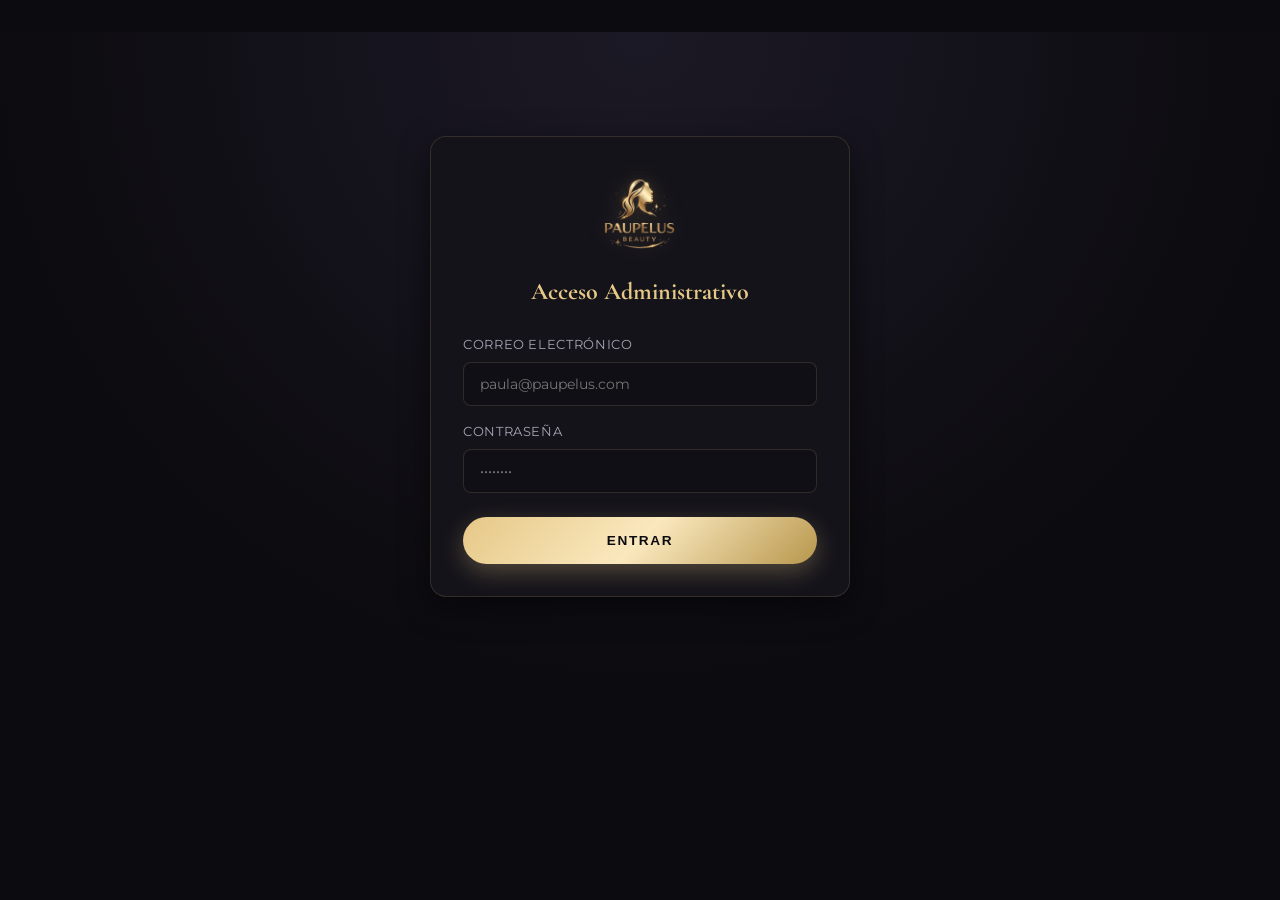
==== commit 16bcc213: "Perf mobile: quitar backdrop-filter en móvil, ocultar capas, imágenes livianas" ====
--- a/admin.html
+++ b/admin.html
@@ -15,7 +15,7 @@
   <main class="admin-container" id="loginView">
     <div class="admin-card" style="max-width: 420px; margin: 5rem auto;">
       <div style="text-align:center; margin-bottom:1.5rem;">
-        <img src="logo dorado transparente.png" alt="Paupelus" class="admin-brand-logo" style="height: 80px; max-height: 80px; width: auto; object-fit: contain; filter: drop-shadow(0 2px 10px rgba(230,200,135,0.2));">
+        <img src="logo-dorado.webp" alt="Paupelus" class="admin-brand-logo" style="height: 80px; max-height: 80px; width: auto; object-fit: contain; filter: drop-shadow(0 2px 10px rgba(230,200,135,0.2));">
         <h2 style="margin-top: 1rem; font-size: 1.5rem;">Acceso Administrativo</h2>
       </div>
       <form id="loginForm" class="form-group" style="gap: 1rem;">
@@ -39,7 +39,7 @@
   <main class="admin-container" id="panelView" style="display:none;">
     <div style="display:flex; justify-content:space-between; align-items:center; margin-bottom: 2rem;">
       <div style="display:flex; align-items:center; gap:1.2rem;">
-        <img src="logo dorado transparente.png" alt="Paupelus" class="admin-brand-logo" style="height: 60px; max-height: 60px; width: auto; object-fit: contain; filter: drop-shadow(0 2px 8px rgba(230,200,135,0.2));">
+        <img src="logo-dorado.webp" alt="Paupelus" class="admin-brand-logo" style="height: 60px; max-height: 60px; width: auto; object-fit: contain; filter: drop-shadow(0 2px 8px rgba(230,200,135,0.2));">
         <h1 style="font-family:var(--font-serif); font-size:1.8rem; color:var(--gold-primary);">Panel de Administración</h1>
       </div>
       <button id="btnLogout" class="card-action-btn" style="flex:none; padding: 0.6rem 1.2rem;">
--- a/css/base.css
+++ b/css/base.css
@@ -348,3 +348,37 @@
     display: none;
   }
 }
+
+@media (max-width: 1024px), (hover: none) {
+  *, *::before, *::after {
+    backdrop-filter: none !important;
+    -webkit-backdrop-filter: none !important;
+  }
+
+  .header {
+    background: rgba(12, 11, 15, 0.96);
+  }
+
+  .cart-overlay,
+  .mobile-menu-overlay {
+    background: rgba(0, 0, 0, 0.82);
+  }
+
+  .mobile-menu-drawer {
+    background: rgba(14, 13, 18, 0.98);
+  }
+
+  .lightbox-modal,
+  .checkout-modal {
+    background: rgba(10, 9, 13, 0.96);
+  }
+
+  .card-badge {
+    background: rgba(12, 11, 15, 0.92);
+  }
+
+  .card-action-btn {
+    background: rgba(12, 11, 15, 0.95);
+  }
+}
+
--- a/css/header.css
+++ b/css/header.css
@@ -268,12 +268,14 @@
   -webkit-backdrop-filter: blur(5px);
   z-index: 2050;
   opacity: 0;
+  visibility: hidden;
   pointer-events: none;
-  transition: opacity 0.3s cubic-bezier(0.16, 1, 0.3, 1);
+  transition: opacity 0.3s cubic-bezier(0.16, 1, 0.3, 1), visibility 0.35s;
 }
 
 .mobile-menu-overlay.open {
   opacity: 1;
+  visibility: visible;
   pointer-events: auto;
 }
 
